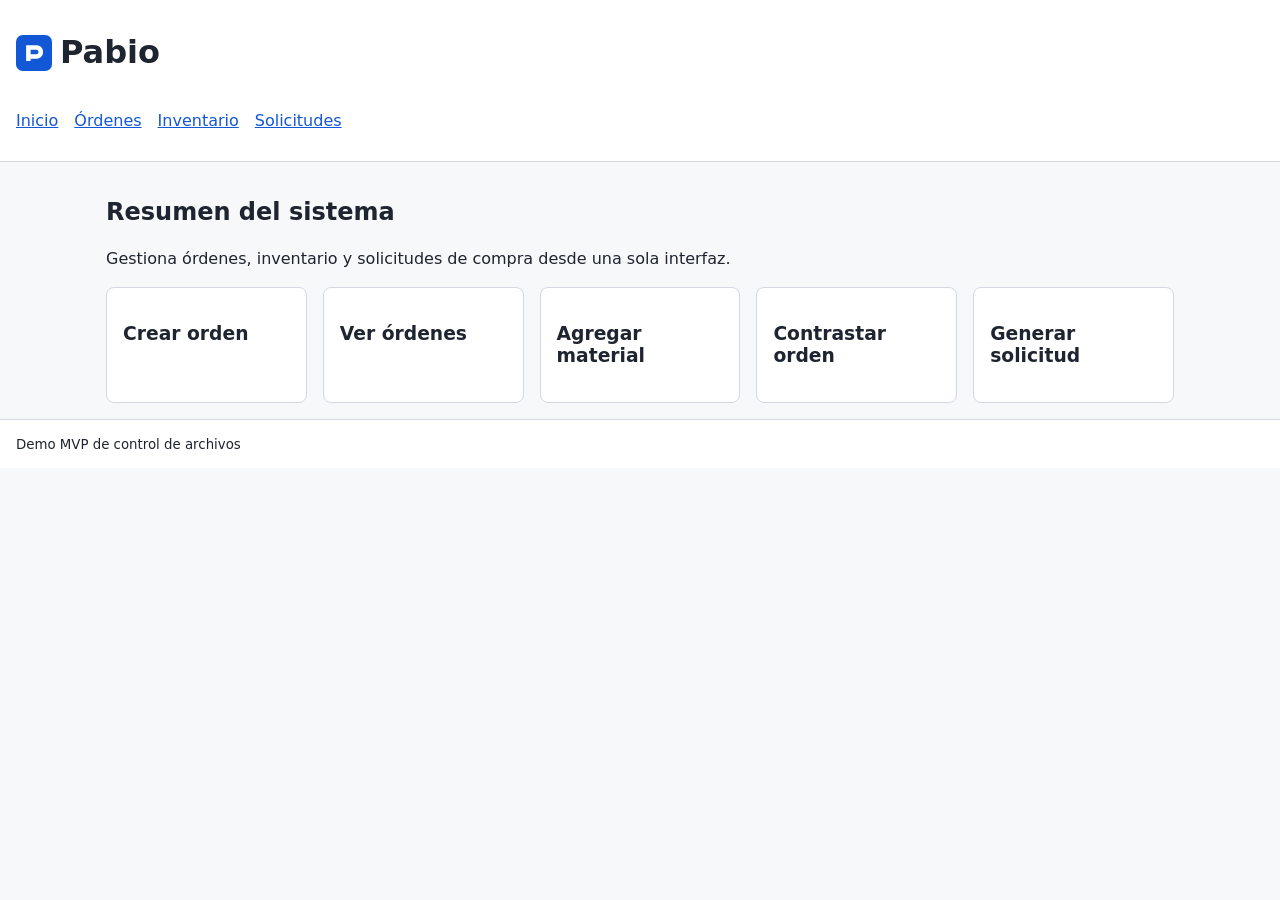
==== index.html @ bc5f8af4 "Implementa estructura MVP de control de archivos Pabio" ====
<!DOCTYPE html>
<html lang="es">
<head>
  <meta charset="UTF-8">
  <meta name="viewport" content="width=device-width, initial-scale=1">
  <title>Pabio | Control de archivos</title>
  <link rel="stylesheet" href="assets/css/base.css">
  <link rel="stylesheet" href="assets/css/layout.css">
  <link rel="stylesheet" href="assets/css/components.css">
  <link rel="stylesheet" href="assets/css/a11y.css">
  <script type="module" src="assets/js/app.js" defer></script>
</head>
<body data-view="inicio">
  <a class="skip-link" href="#contenido">Saltar al contenido principal</a>
  <header class="site-header">
    <div class="brand"><img src="assets/img/logo-pabio.svg" alt="Logo Pabio" width="36" height="36"><h1>Pabio</h1></div>
    <nav aria-label="Navegación principal">
      <ul class="nav-list">
        <li><a href="index.html">Inicio</a></li><li><a href="pages/ordenes.html">Órdenes</a></li><li><a href="pages/inventario.html">Inventario</a></li><li><a href="pages/solicitudes.html">Solicitudes</a></li>
      </ul>
    </nav>
  </header>
  <main id="contenido" class="container">
    <section><h2>Resumen del sistema</h2><p>Gestiona órdenes, inventario y solicitudes de compra desde una sola interfaz.</p></section>
    <section class="cards" aria-label="Accesos rápidos">
      <a class="card" href="pages/crear-orden.html"><h3>Crear orden</h3></a>
      <a class="card" href="pages/ordenes.html"><h3>Ver órdenes</h3></a>
      <a class="card" href="pages/agregar-material.html"><h3>Agregar material</h3></a>
      <a class="card" href="pages/contrastar-orden.html"><h3>Contrastar orden</h3></a>
      <a class="card" href="pages/generar-solicitud.html"><h3>Generar solicitud</h3></a>
    </section>
  </main>
  <footer class="site-footer"><small>Demo MVP de control de archivos</small></footer>
</body>
</html>
---- assets/css/base.css ----
:root{--bg:#f7f8fa;--text:#1e2430;--brand:#1257d6;--ok:#1f8a42;--warn:#b36d00;--error:#b42318;--border:#d4d8e1}
*{box-sizing:border-box}body{margin:0;font-family:system-ui,-apple-system,Segoe UI,sans-serif;background:var(--bg);color:var(--text);line-height:1.5}h1,h2,h3{line-height:1.2}a{color:var(--brand)}
---- assets/css/layout.css ----
.site-header,.site-footer{background:#fff;border-bottom:1px solid var(--border);padding:.75rem 1rem}.site-footer{border-top:1px solid var(--border);border-bottom:none}.brand{display:flex;gap:.5rem;align-items:center}.nav-list{display:flex;gap:1rem;padding:0;list-style:none}.container{max-width:1100px;margin:0 auto;padding:1rem}.cards{display:grid;grid-template-columns:repeat(auto-fit,minmax(180px,1fr));gap:1rem}
---- assets/css/components.css ----
.card,.panel{display:block;background:#fff;border:1px solid var(--border);border-radius:.5rem;padding:1rem;text-decoration:none;color:inherit}.btn{background:var(--brand);border:0;color:#fff;padding:.5rem .9rem;border-radius:.4rem;cursor:pointer}.btn.secondary{background:#5b6475}.tag{display:inline-block;padding:.15rem .5rem;border-radius:999px;font-size:.8rem}.tag.ok{background:#e7f6ec;color:var(--ok)}.tag.warn{background:#fff4e5;color:var(--warn)}table{width:100%;border-collapse:collapse;background:#fff}th,td{border:1px solid var(--border);padding:.5rem;text-align:left}label{display:block;font-weight:600;margin-top:.5rem}input,select,textarea{width:100%;padding:.45rem;border:1px solid var(--border);border-radius:.35rem}
---- assets/css/a11y.css ----
.skip-link{position:absolute;left:-9999px;top:0}.skip-link:focus{left:.5rem;top:.5rem;background:#000;color:#fff;padding:.5rem;z-index:999}a:focus-visible,button:focus-visible,input:focus-visible,select:focus-visible,textarea:focus-visible{outline:3px solid #f59e0b;outline-offset:2px}@media (prefers-reduced-motion: reduce){*{animation:none!important;transition:none!important}}
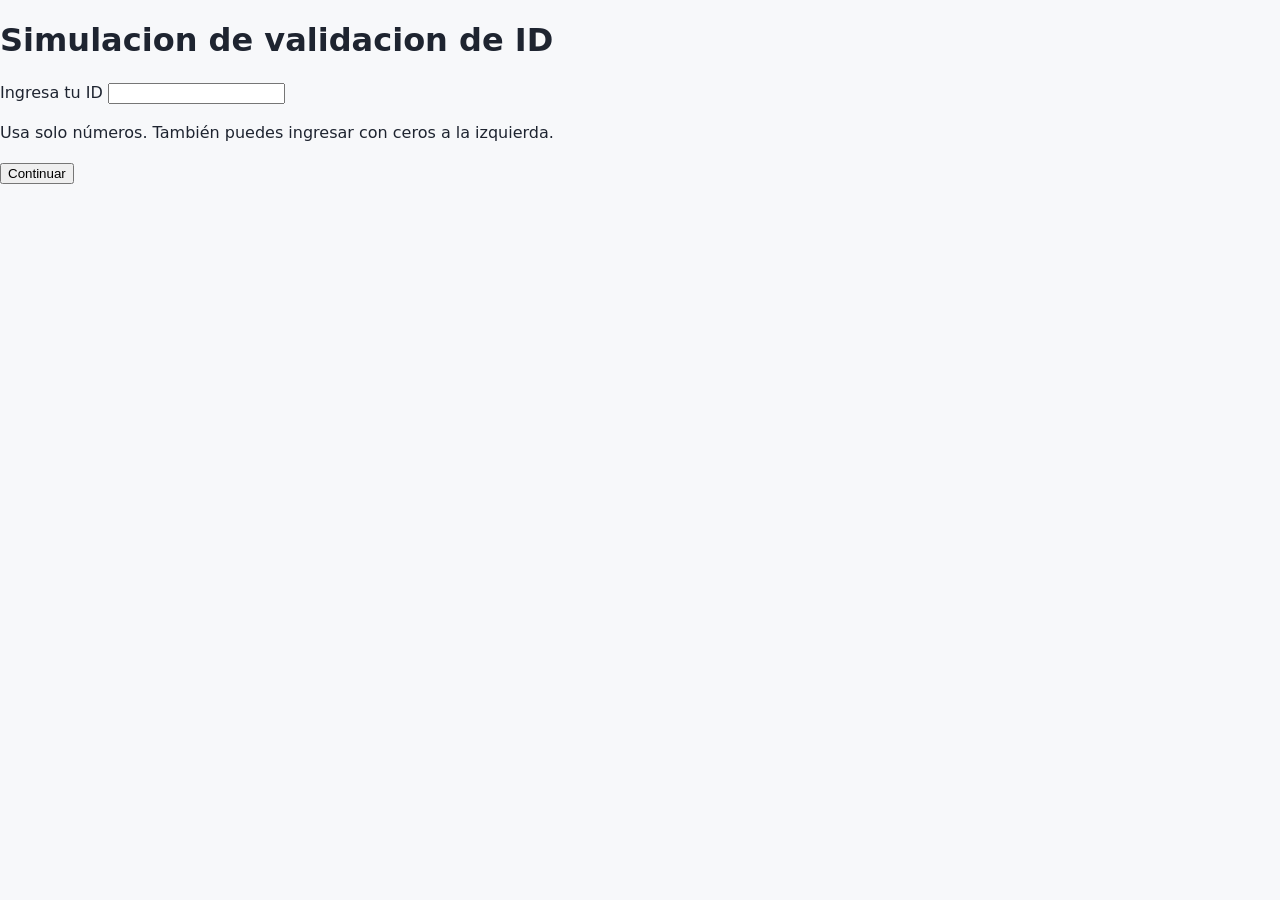
==== commit 479de120: "Implement login simulation flow and protected app landing" ====
--- a/index.html
+++ b/index.html
@@ -3,33 +3,80 @@
 <head>
   <meta charset="UTF-8">
   <meta name="viewport" content="width=device-width, initial-scale=1">
-  <title>Pabio | Control de archivos</title>
+  <title>Pabio | Simulación de validación de ID</title>
   <link rel="stylesheet" href="assets/css/base.css">
-  <link rel="stylesheet" href="assets/css/layout.css">
-  <link rel="stylesheet" href="assets/css/components.css">
   <link rel="stylesheet" href="assets/css/a11y.css">
-  <script type="module" src="assets/js/app.js" defer></script>
 </head>
-<body data-view="inicio">
+<body>
   <a class="skip-link" href="#contenido">Saltar al contenido principal</a>
-  <header class="site-header">
-    <div class="brand"><img src="assets/img/logo-pabio.svg" alt="Logo Pabio" width="36" height="36"><h1>Pabio</h1></div>
-    <nav aria-label="Navegación principal">
-      <ul class="nav-list">
-        <li><a href="index.html">Inicio</a></li><li><a href="pages/ordenes.html">Órdenes</a></li><li><a href="pages/inventario.html">Inventario</a></li><li><a href="pages/solicitudes.html">Solicitudes</a></li>
-      </ul>
-    </nav>
-  </header>
   <main id="contenido" class="container">
-    <section><h2>Resumen del sistema</h2><p>Gestiona órdenes, inventario y solicitudes de compra desde una sola interfaz.</p></section>
-    <section class="cards" aria-label="Accesos rápidos">
-      <a class="card" href="pages/crear-orden.html"><h3>Crear orden</h3></a>
-      <a class="card" href="pages/ordenes.html"><h3>Ver órdenes</h3></a>
-      <a class="card" href="pages/agregar-material.html"><h3>Agregar material</h3></a>
-      <a class="card" href="pages/contrastar-orden.html"><h3>Contrastar orden</h3></a>
-      <a class="card" href="pages/generar-solicitud.html"><h3>Generar solicitud</h3></a>
-    </section>
+    <h1>Simulacion de validacion de ID</h1>
+    <form id="login-form" novalidate>
+      <label for="id-input">Ingresa tu ID</label>
+      <input
+        id="id-input"
+        name="id"
+        type="text"
+        inputmode="numeric"
+        autocomplete="off"
+        required
+        aria-describedby="id-help id-error"
+      >
+      <p id="id-help">Usa solo números. También puedes ingresar con ceros a la izquierda.</p>
+      <button type="submit">Continuar</button>
+      <p id="id-error" role="alert" aria-live="polite" tabindex="-1"></p>
+    </form>
   </main>
-  <footer class="site-footer"><small>Demo MVP de control de archivos</small></footer>
+
+  <script>
+    (() => {
+      const form = document.getElementById('login-form');
+      const idInput = document.getElementById('id-input');
+      const errorBox = document.getElementById('id-error');
+
+      const showError = (message, focusTarget = errorBox) => {
+        errorBox.textContent = message;
+        focusTarget.focus();
+      };
+
+      form.addEventListener('submit', async (event) => {
+        event.preventDefault();
+        errorBox.textContent = '';
+
+        const raw = idInput.value.trim();
+        if (!/^\d+$/.test(raw)) {
+          showError('Ingresa un ID numérico válido.', idInput);
+          return;
+        }
+
+        const normalized = raw.replace(/^0+/, '') || '0';
+
+        try {
+          const response = await fetch('data/directorio.json', { cache: 'no-store' });
+          if (!response.ok) {
+            showError('No se pudo validar el ID. Intenta nuevamente.');
+            return;
+          }
+
+          const directory = await response.json();
+          const match = directory.find((entry) => String(entry.id_fuente) === normalized);
+
+          if (!match) {
+            showError('ID no encontrado.', idInput);
+            return;
+          }
+
+          sessionStorage.setItem('pabioLoginUser', JSON.stringify({
+            id: normalized,
+            nombre: String(match.nombre || '').trim()
+          }));
+
+          window.location.assign('pages/index.html');
+        } catch {
+          showError('Error de red al consultar el directorio.');
+        }
+      });
+    })();
+  </script>
 </body>
 </html>
